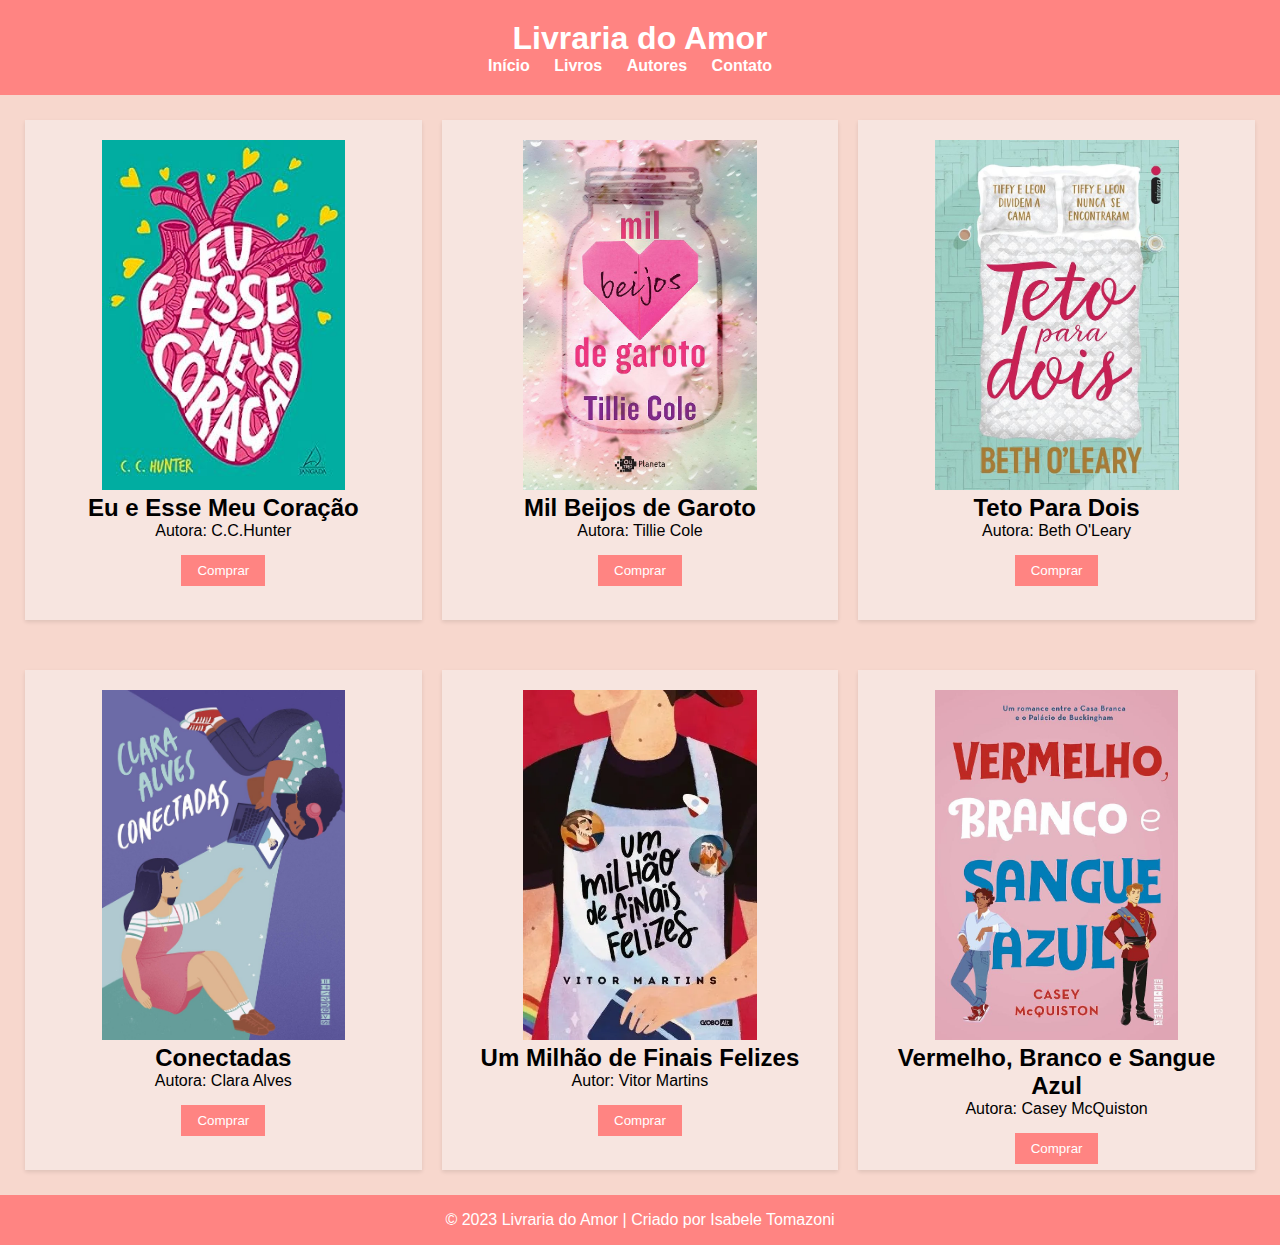
==== index.html @ 0f6163e9 "salvo" ====
<!DOCTYPE html>
<html lang="pt-br">
<head>
    <meta charset="UTF-8">
    <meta name="viewport" content="width=device-width, initial-scale=1.0">
    <title>Livraria</title>
    <link rel="stylesheet" href="estilos.css">
</head>
<body>
    <header>
        <h1>Livraria do Amor</h1>
        <nav>
            <ul>
                <li><a href="#">Início</a></li>
                <li><a href="#">Livros</a></li>
                <li><a href="#">Autores</a></li>
                <li><a href="#">Contato</a></li>
            </ul>
        </nav>
    </header>
    <main>
        <section class="cards">
            <div class="card">
                <img src="img/Eu-e-esse-meu-coração-C-C-Hunter.jpg" alt="Livro 1">
                <h2>Eu e Esse Meu Coração</h2>
                <p>Autora: C.C.Hunter</p>
                <button>Comprar</button>
            </div>

            <div class="card">
                <img src="img/10-mil-beijos-de-garoto-Tillie-Cole.jpg" alt="Livro 2">
                <h2>Mil Beijos de Garoto</h2>
                <p>Autora: Tillie Cole</p>
                <button>Comprar</button>
            </div>

            <div class="card">
                <img src="img/05-teto-para-dois-Beth-O'Leary.jpg" alt="Livro 3">
                <h2>Teto Para Dois</h2>
                <p>Autora: Beth O'Leary</p>
                <button>Comprar</button>
            </div>
        </section>
    </main>

    <main>
        <section class="cards">
            <div class="card">
                <img src="img/conectadas-Clara-Alves.jpg" alt="Livro 1">
                <h2>Conectadas</h2>
                <p>Autora: Clara Alves</p>
                <button>Comprar</button>
            </div>

            <div class="card">
                <img src="img/um-milhão-de-finais-felizes-Vitor-Martins.webp" alt="Livro 2">
                <h2>Um Milhão de Finais Felizes</h2>
                <p>Autor: Vitor Martins </p>
                <button>Comprar</button>
            </div>

            <div class="card">
                <img src="img/vermelho-branco-e-sangue-azul-Casey-McQuiston.jpg" alt="Livro 3">
                <h2>Vermelho, Branco e Sangue Azul</h2>
                <p>Autora: Casey McQuiston</p>
                <button>Comprar</button>
            </div>
        </section>
    </main>

    <footer>
        <p>&copy; 2023 Livraria do Amor | Criado por Isabele Tomazoni</p>
    </footer>
</body>
</html>
---- estilos.css ----
* {
    margin: 0; 
    padding: 0; 
    box-sizing: border-box; 
}

body {
    font-family: Arial, sans-serif;
    background-color: #f7d7cd;
}

header {
    background-color: #ff8482;
    color: #fff; 
    text-align: center; 
    padding-top: 20px; 
    padding-bottom: 20px; 
    padding-left: 20px; 
    padding-right: 20px; 
}

nav ul {
    list-style: none; 
}

nav li {
    display: inline; 
    margin-right: 20px; 
}

nav a {
    text-decoration: none; 
    font-weight: bold; 
    color: #fff; 
}

main {
    padding: 15px; 
    overflow: hidden; 
}

.card {
    width: calc(33.33% - 20px); 
    height: 500px; 
    margin: 10px; 
    padding: 20px;
    background-color: #f7e5e0;
    box-shadow: 0 2px 4px rgba(0, 0, 0, 0.1);
    text-align: center;
    float: left; 
}

.card img {
    max-width: 100%;
    height: 350px; 
}

.card button {
    background-color: #ff8482;
    color: #fff;
    border: none;
    padding: 8px 16px;
    margin-top: 15px;
    cursor: pointer; 
    transition: background-color 0.3s ease; 
}

.card button:hover {
    background-color: #f8c7c9; 
}

footer {
    background-color: #ff8482;
    color: #fff;
    text-align: center;
    padding: 1rem;
}
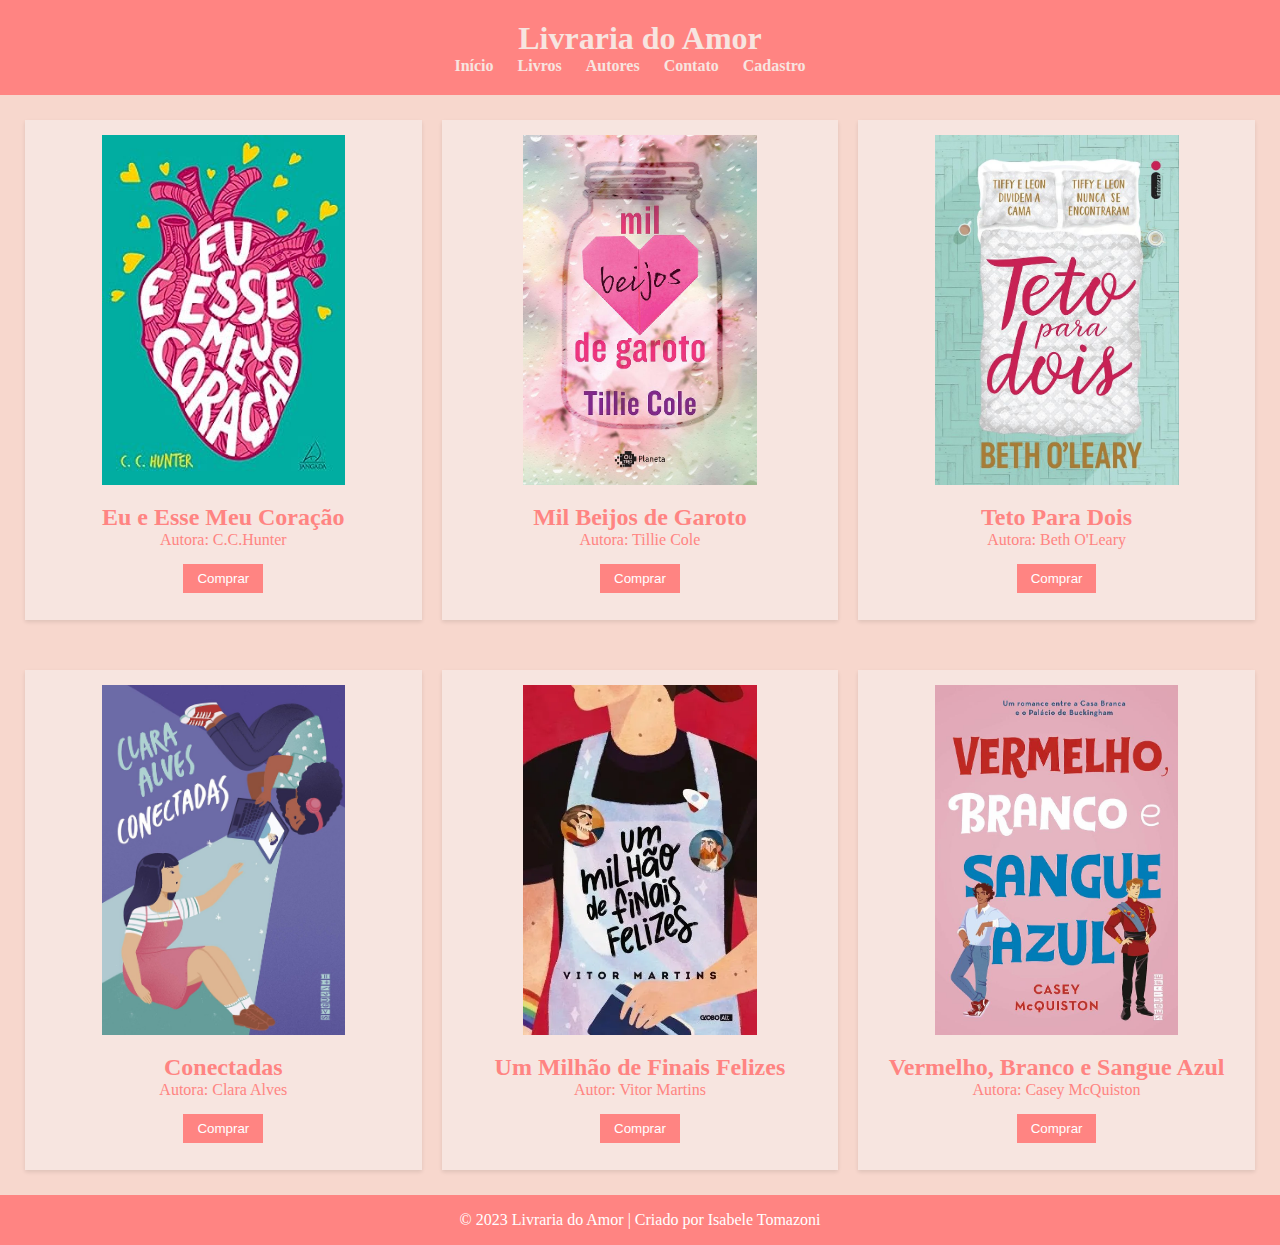
==== commit 1a1f67f0: "confirmar" ====
--- a/index.html
+++ b/index.html
@@ -15,6 +15,7 @@
                 <li><a href="#">Livros</a></li>
                 <li><a href="#">Autores</a></li>
                 <li><a href="#">Contato</a></li>
+                <li><a href="cadastro.html">Cadastro</a></li>
             </ul>
         </nav>
     </header>
--- a/estilos.css
+++ b/estilos.css
@@ -5,18 +5,26 @@
 }
 
 body {
-    font-family: Arial, sans-serif;
+    font-family: 'EB Garamond', serif;
     background-color: #f7d7cd;
 }
 
 header {
     background-color: #ff8482;
-    color: #fff; 
+    color:#f7e5e0; 
     text-align: center; 
     padding-top: 20px; 
     padding-bottom: 20px; 
     padding-left: 20px; 
     padding-right: 20px; 
+}
+
+header li:hover{
+    background-color:#f8716f;
+    border-radius: 5px;
+    border-width: 4px;
+    transition: 0.5s;
+    padding: 5px;
 }
 
 nav ul {
@@ -31,8 +39,9 @@
 nav a {
     text-decoration: none; 
     font-weight: bold; 
-    color: #fff; 
+    color: #f7e5e0; 
 }
+
 
 main {
     padding: 15px; 
@@ -43,23 +52,25 @@
     width: calc(33.33% - 20px); 
     height: 500px; 
     margin: 10px; 
-    padding: 20px;
+    padding: 15px;
     background-color: #f7e5e0;
     box-shadow: 0 2px 4px rgba(0, 0, 0, 0.1);
     text-align: center;
     float: left; 
+    color: #ff8482;
 }
 
 .card img {
     max-width: 100%;
-    height: 350px; 
+    height: 350px;
+    margin-bottom: 15px; 
 }
 
 .card button {
     background-color: #ff8482;
     color: #fff;
     border: none;
-    padding: 8px 16px;
+    padding: 7px 14px;
     margin-top: 15px;
     cursor: pointer; 
     transition: background-color 0.3s ease; 
@@ -75,3 +86,15 @@
     text-align: center;
     padding: 1rem;
 }
+
+@media screen and (max-width: 768px) {
+    .card {
+        width: calc(50% - 20px);
+    }
+}
+
+@media screen and (max-width: 480px) {
+    .card {
+        width: 100%;
+    }
+}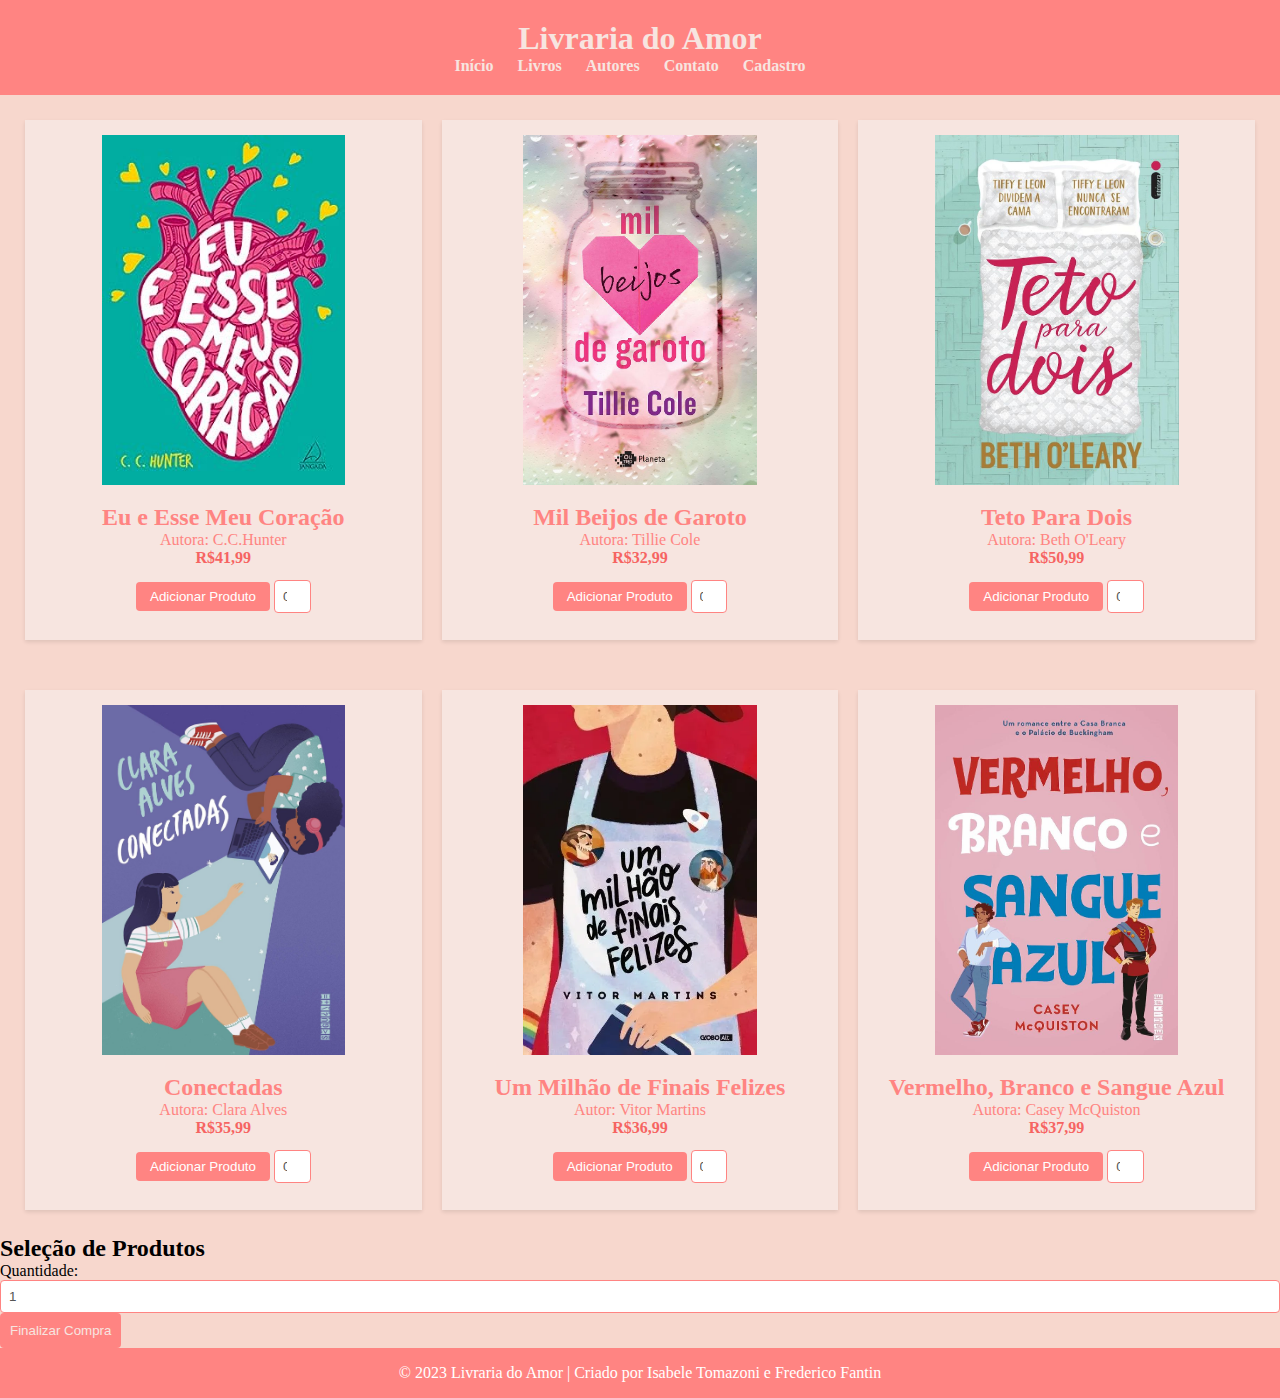
==== commit 01956f5b: "aaah" ====
--- a/index.html
+++ b/index.html
@@ -5,6 +5,7 @@
     <meta name="viewport" content="width=device-width, initial-scale=1.0">
     <title>Livraria</title>
     <link rel="stylesheet" href="estilos.css">
+    <script src="script.js" type="text/javascript"></script>
 </head>
 <body>
     <header>
@@ -25,21 +26,27 @@
                 <img src="img/Eu-e-esse-meu-coração-C-C-Hunter.jpg" alt="Livro 1">
                 <h2>Eu e Esse Meu Coração</h2>
                 <p>Autora: C.C.Hunter</p>
-                <button>Comprar</button>
+                <h4>R$41,99</h4>
+                <button type="button" onclick="addItem()">Adicionar Produto</button>
+                <input type="number" id="quantity" name="quantity" min="0" value="0">
             </div>
 
             <div class="card">
                 <img src="img/10-mil-beijos-de-garoto-Tillie-Cole.jpg" alt="Livro 2">
                 <h2>Mil Beijos de Garoto</h2>
                 <p>Autora: Tillie Cole</p>
-                <button>Comprar</button>
+                <h4>R$32,99</h4>          
+                <button type="button" onclick="addItem()">Adicionar Produto</button>
+                <input type="number" id="quantity" name="quantity" min="0" value="0">
             </div>
 
             <div class="card">
                 <img src="img/05-teto-para-dois-Beth-O'Leary.jpg" alt="Livro 3">
                 <h2>Teto Para Dois</h2>
                 <p>Autora: Beth O'Leary</p>
-                <button>Comprar</button>
+                <h4>R$50,99</h4>
+                <button type="button" onclick="addItem()">Adicionar Produto</button>
+                <input type="number" id="quantity" name="quantity" min="0" value="0">
             </div>
         </section>
     </main>
@@ -50,27 +57,45 @@
                 <img src="img/conectadas-Clara-Alves.jpg" alt="Livro 1">
                 <h2>Conectadas</h2>
                 <p>Autora: Clara Alves</p>
-                <button>Comprar</button>
+                <h4>R$35,99</h4>
+                <button type="button" onclick="addItem()">Adicionar Produto</button>
+                <input type="number" id="quantity" name="quantity" min="0" value="0">
             </div>
 
             <div class="card">
                 <img src="img/um-milhão-de-finais-felizes-Vitor-Martins.webp" alt="Livro 2">
                 <h2>Um Milhão de Finais Felizes</h2>
                 <p>Autor: Vitor Martins </p>
-                <button>Comprar</button>
+                <h4>R$36,99</h4>
+                <button type="button" onclick="addItem()">Adicionar Produto</button>
+                <input type="number" id="quantity" name="quantity" min="0" value="0">
             </div>
 
             <div class="card">
                 <img src="img/vermelho-branco-e-sangue-azul-Casey-McQuiston.jpg" alt="Livro 3">
                 <h2>Vermelho, Branco e Sangue Azul</h2>
                 <p>Autora: Casey McQuiston</p>
-                <button>Comprar</button>
+                <h4>R$37,99</h4>
+                <button type="button" onclick="addItem()">Adicionar Produto</button>
+                <input type="number" id="quantity" name="quantity" min="0" value="0">
             </div>
         </section>
     </main>
+    <h2>Seleção de Produtos</h2>
+
+<form id="productForm">
+  <label for="quantity">Quantidade:</label>
+  <input type="number" id="quantity" name="quantity" min="1" value="1">
+  <button type="button" onclick="addItem()">Finalizar Compra</button>
+</form>
+
+<div id="selectedProducts">
+  <!-- Produtos selecionados serão exibidos aqui -->
+</div>
+
 
     <footer>
-        <p>&copy; 2023 Livraria do Amor | Criado por Isabele Tomazoni</p>
+        <p>&copy; 2023 Livraria do Amor | Criado por Isabele Tomazoni e Frederico Fantin</p>
     </footer>
 </body>
 </html>--- a/estilos.css
+++ b/estilos.css
@@ -42,7 +42,6 @@
     color: #f7e5e0; 
 }
 
-
 main {
     padding: 15px; 
     overflow: hidden; 
@@ -50,7 +49,7 @@
 
 .card {
     width: calc(33.33% - 20px); 
-    height: 500px; 
+    height: 520px; 
     margin: 10px; 
     padding: 15px;
     background-color: #f7e5e0;
@@ -64,6 +63,9 @@
     max-width: 100%;
     height: 350px;
     margin-bottom: 15px; 
+}
+.card h4{
+    color: #f66462;
 }
 
 .card button {
@@ -97,4 +99,108 @@
     .card {
         width: 100%;
     }
-}+}
+.container {
+    width: 1200px;
+    max-width: 100%;
+    margin: 0 auto;
+    padding: 20px;
+    background-color: #fff;
+    box-shadow: 0 2px 4px rgba(0, 0, 0, 0.1);
+}
+
+form {
+    overflow: hidden;
+  }
+  
+  form fieldset {
+    border: 1px solid #ff8482;
+    border-radius: 4px;
+    padding: 10px;
+    margin-bottom: 10px;
+  }
+  
+  form legend {
+    font-weight: bold;
+    color: #ff8482;
+  }
+  
+  .input-container {
+      margin-bottom: 10px;
+  }
+  
+  .input-container label {
+      display: block;
+      margin-bottom: 5px;
+      font-weight: bold;
+      font-size: 14px;
+  }
+  
+  input[type="text"],
+  input[type="date"],
+  input[type="number"] {
+    width: 100%;
+    padding: 8px;
+    border: 1px solid #ff8482;
+    border-radius: 4px;
+    color: #555;
+  }
+  
+  .radio-group label {
+      display: inline;
+      margin-right: 10px;
+      font-weight: normal;
+    }
+    
+    .input-check {
+        display: inline-block;
+        margin-right: 10px;
+    }
+    
+    .input-check input[type="checkbox"] + label {
+        display: inline-block;
+        font-weight: normal;
+    }
+  
+    textarea {
+      width: 100%;
+      padding: 8px;
+      border: 1px solid #ff8482;
+      border-radius: 4px;
+      resize: vertical; /* Permite redimensionar verticalmente o textarea */
+      height: 120px; /* Altura inicial do textarea */
+    }
+    
+    select {
+      width: 100%;
+      padding: 8px;
+      border: 1px solid #ff8482;
+      border-radius: 4px;
+    }
+  
+    button {
+      background-color: #ff8482;
+      color: #f7e5e0;
+      border: none;
+      border-radius: 4px;
+      padding: 10px;
+      cursor: pointer; /* Adiciona um cursor de ponteiro */
+    }
+    
+    /* Botão de Limpar */
+    button[type="reset"] {
+      background-color: #ff8482ff;
+    }
+    
+    /* Botão de Enviar */
+    button:hover {
+      background-color: #f8c7c9;
+    }
+    
+    .card input[type="number"]{
+        width: 10%;
+        padding: 8px;
+        border: 1px solid #ff8482;
+        border-radius: 4px;
+        color: #555;
+    }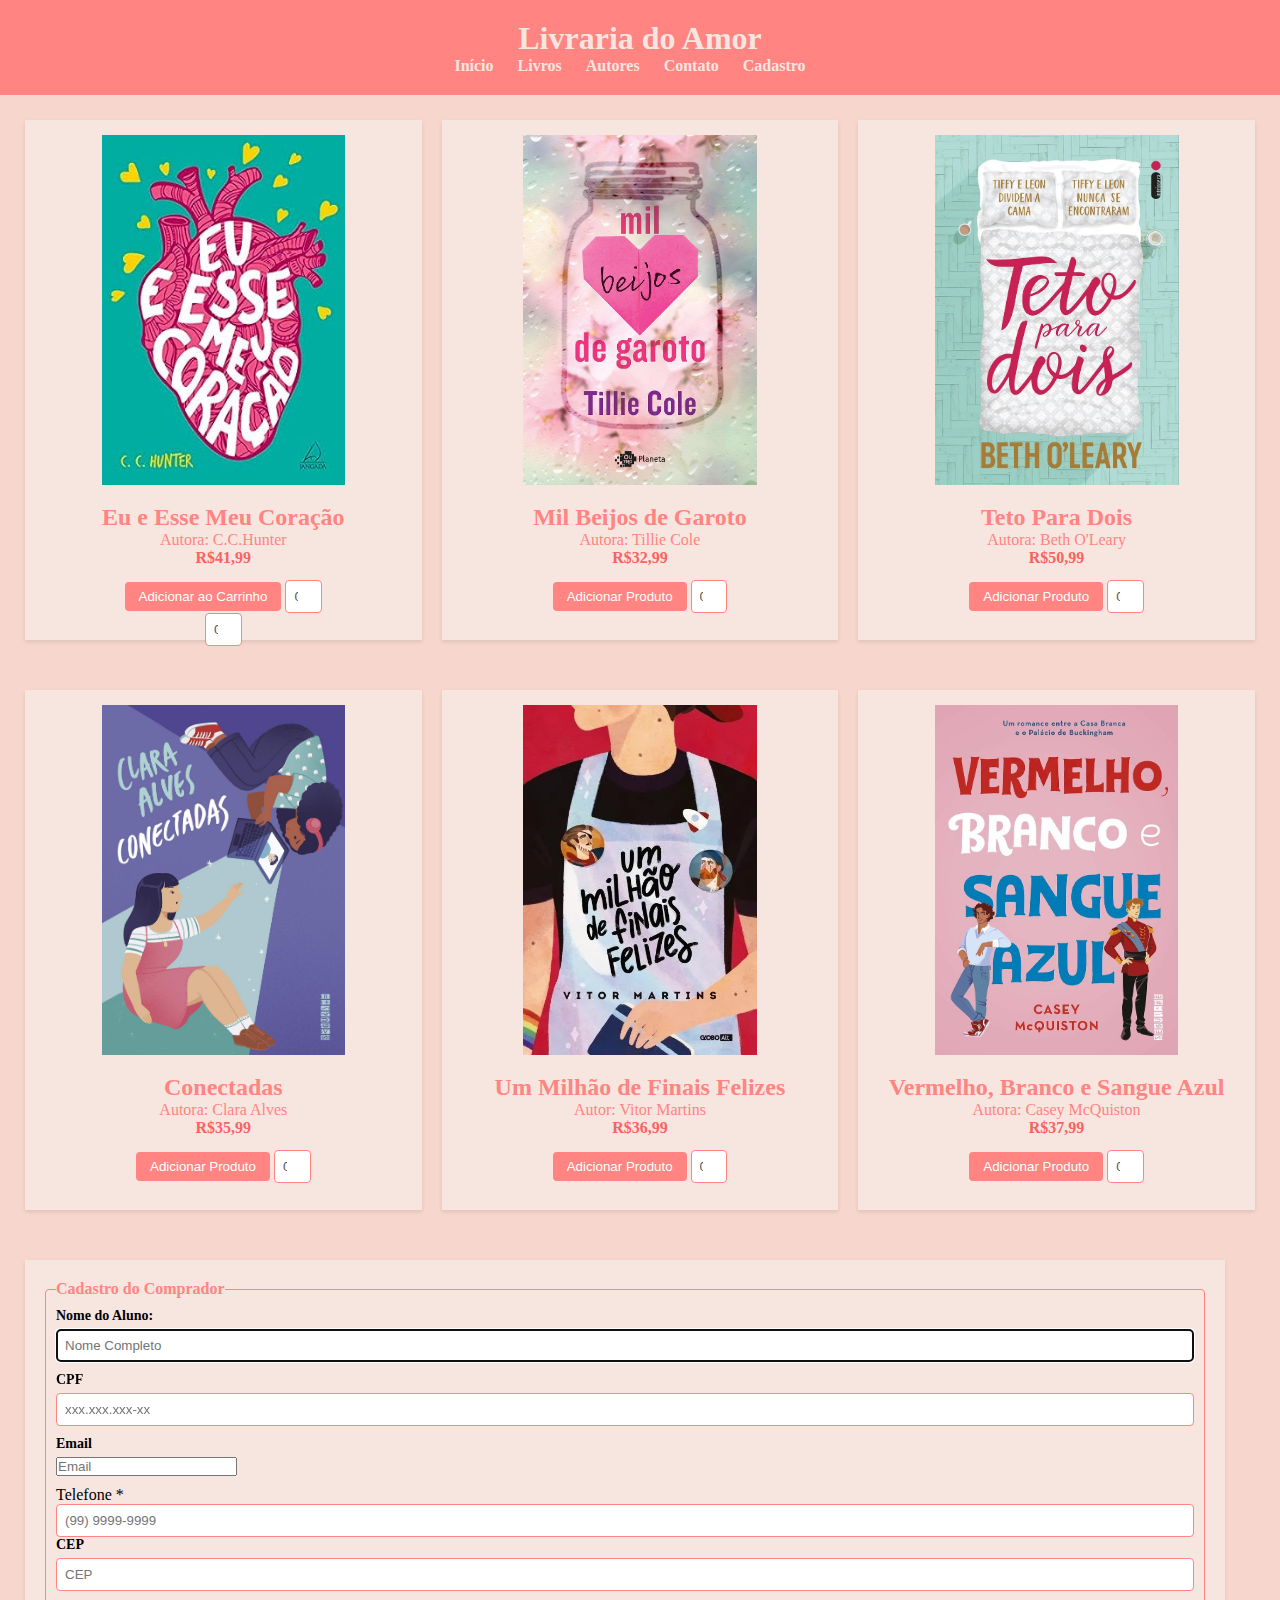
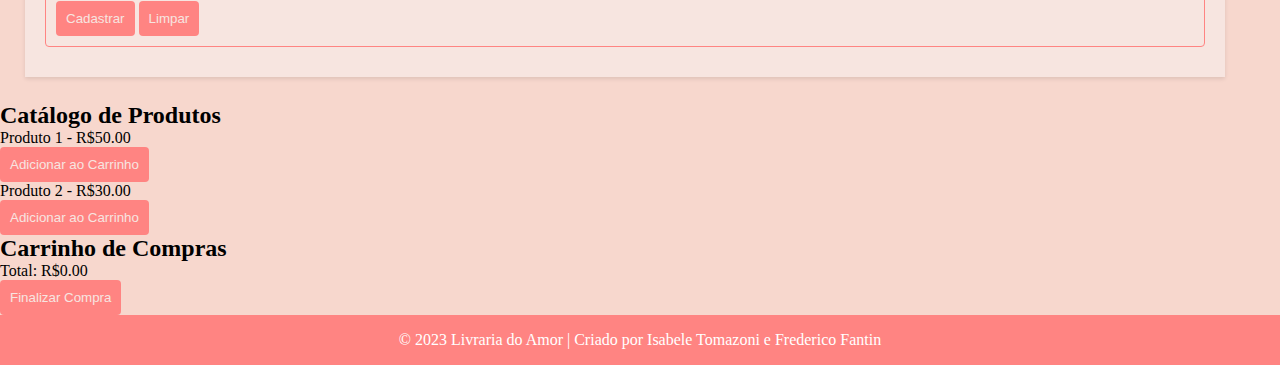
==== commit 9f4bfe24: "11:33" ====
--- a/index.html
+++ b/index.html
@@ -24,10 +24,13 @@
         <section class="cards">
             <div class="card">
                 <img src="img/Eu-e-esse-meu-coração-C-C-Hunter.jpg" alt="Livro 1">
-                <h2>Eu e Esse Meu Coração</h2>
-                <p>Autora: C.C.Hunter</p>
-                <h4>R$41,99</h4>
-                <button type="button" onclick="addItem()">Adicionar Produto</button>
+                <div class="product" data-name="Eu e Esse Meu Coração" data-price="41.99">
+                    <h2>Eu e Esse Meu Coração</h2>
+                    <p>Autora: C.C.Hunter</p>
+                    <h4>R$41,99</h4>
+                    <button class="add-to-cart">Adicionar ao Carrinho</button>
+                    <input type="number" id="quantity" name="quantity" min="0" value="0">
+                </div>
                 <input type="number" id="quantity" name="quantity" min="0" value="0">
             </div>
 
@@ -36,7 +39,7 @@
                 <h2>Mil Beijos de Garoto</h2>
                 <p>Autora: Tillie Cole</p>
                 <h4>R$32,99</h4>          
-                <button type="button" onclick="addItem()">Adicionar Produto</button>
+                <button type="button" onclick="addToCart('Mil Beijos de Garoto', 32.99)">Adicionar Produto</button>
                 <input type="number" id="quantity" name="quantity" min="0" value="0">
             </div>
 
@@ -45,7 +48,7 @@
                 <h2>Teto Para Dois</h2>
                 <p>Autora: Beth O'Leary</p>
                 <h4>R$50,99</h4>
-                <button type="button" onclick="addItem()">Adicionar Produto</button>
+                <button type="button" onclick="addToCart('Teto Para Dois', 50.99)">Adicionar Produto</button>
                 <input type="number" id="quantity" name="quantity" min="0" value="0">
             </div>
         </section>
@@ -58,7 +61,7 @@
                 <h2>Conectadas</h2>
                 <p>Autora: Clara Alves</p>
                 <h4>R$35,99</h4>
-                <button type="button" onclick="addItem()">Adicionar Produto</button>
+                <button type="button" onclick="addToCart('Conectadas', 35.99)">Adicionar Produto</button>
                 <input type="number" id="quantity" name="quantity" min="0" value="0">
             </div>
 
@@ -67,7 +70,7 @@
                 <h2>Um Milhão de Finais Felizes</h2>
                 <p>Autor: Vitor Martins </p>
                 <h4>R$36,99</h4>
-                <button type="button" onclick="addItem()">Adicionar Produto</button>
+                <button type="button" onclick="addToCart('Um Milhão de Finais Felizes', 36.99)">Adicionar Produto</button>
                 <input type="number" id="quantity" name="quantity" min="0" value="0">
             </div>
 
@@ -76,18 +79,67 @@
                 <h2>Vermelho, Branco e Sangue Azul</h2>
                 <p>Autora: Casey McQuiston</p>
                 <h4>R$37,99</h4>
-                <button type="button" onclick="addItem()">Adicionar Produto</button>
+                <button type="button" onclick="addToCart('Vermelho, Branco e Sangue Azul', 37.99)">Adicionar Produto</button>
                 <input type="number" id="quantity" name="quantity" min="0" value="0">
             </div>
         </section>
     </main>
-    <h2>Seleção de Produtos</h2>
+    <main>
+        <section class="container">
+            <form> <!-- formulário -->
+                <fieldset> <!-- agrupar elementos relacionados em um formulário -->
+                    <legend>Cadastro do Comprador</legend>
+                    <div class="input-container">
+                        <label for="nome">Nome do Aluno:</label>
+                        <input placeholder="Nome Completo" type="text" id="nome" name="nome" required autofocus>
+                    </div>
+                    <div class="input-container">
+                        <label for="cpf">CPF</label>
+                        <input type="text" name="cpf" id="cpf" placeholder="xxx.xxx.xxx-xx" pattern="\d{3}.\d{3}.\d{3}-\d{2}" required>
+                    </div>
 
-<form id="productForm">
-  <label for="quantity">Quantidade:</label>
-  <input type="number" id="quantity" name="quantity" min="1" value="1">
-  <button type="button" onclick="addItem()">Finalizar Compra</button>
-</form>
+                    <div class="input-container">
+                        <label for="email">Email</label>
+                        <input type="email" name="email" id="email" placeholder="Email" required>
+                    </div>
+
+                    <label for="phone">Telefone <span class="required">*</span></label>
+                    <input type="text" class="form-control" id="phone" name="phone" placeholder="(99) 9999-9999" pattern="(\([0-9]{2}\))\s([9]{1})?([0-9]{4})-([0-9]{4})" title="Número de telefone precisa ser no formato (99) 9999-9999" required="required" />
+                 </div>                 
+
+                    <div class="input-container">
+                        <label for="cep">CEP</label>
+                        <input type="number" name="cep" id="cep" placeholder="CEP" required>
+                    </div>
+                    <div class="actions">
+                        <button type="submit">Cadastrar</button>
+                        <button type="reset">Limpar</button>
+                    </div>
+                </fieldset>
+            </form>
+        </section>
+    </main>
+    <div id="catalog">
+        <h2>Catálogo de Produtos</h2>
+        <div class="product" data-name="Produto 1" data-price="50.00">
+            <p>Produto 1 - R$50.00</p>
+            <button class="add-to-cart">Adicionar ao Carrinho</button>
+        </div>
+        <div class="product" data-name="Produto 2" data-price="30.00">
+            <p>Produto 2 - R$30.00</p>
+            <button class="add-to-cart">Adicionar ao Carrinho</button>
+        </div>
+        <!-- Adicione mais produtos conforme necessário -->
+    </div>
+
+    <div id="cart">
+        <h2>Carrinho de Compras</h2>
+        <ul id="cart-list"></ul>
+        <p id="total">Total: R$<span id="cart-total">0.00</span></p>
+        <button id="checkout">Finalizar Compra</button>
+    </div>
+
+    <script src="script.js"></script>
 
 <div id="selectedProducts">
   <!-- Produtos selecionados serão exibidos aqui -->
--- a/estilos.css
+++ b/estilos.css
@@ -103,9 +103,9 @@
 .container {
     width: 1200px;
     max-width: 100%;
-    margin: 0 auto;
+    margin: 10px;
     padding: 20px;
-    background-color: #fff;
+    background-color:  #f7e5e0;;
     box-shadow: 0 2px 4px rgba(0, 0, 0, 0.1);
 }
 
@@ -203,4 +203,9 @@
         border: 1px solid #ff8482;
         border-radius: 4px;
         color: #555;
+    }
+
+    button a{
+        text-decoration: none;
+        color: #f7e5e0;
     }